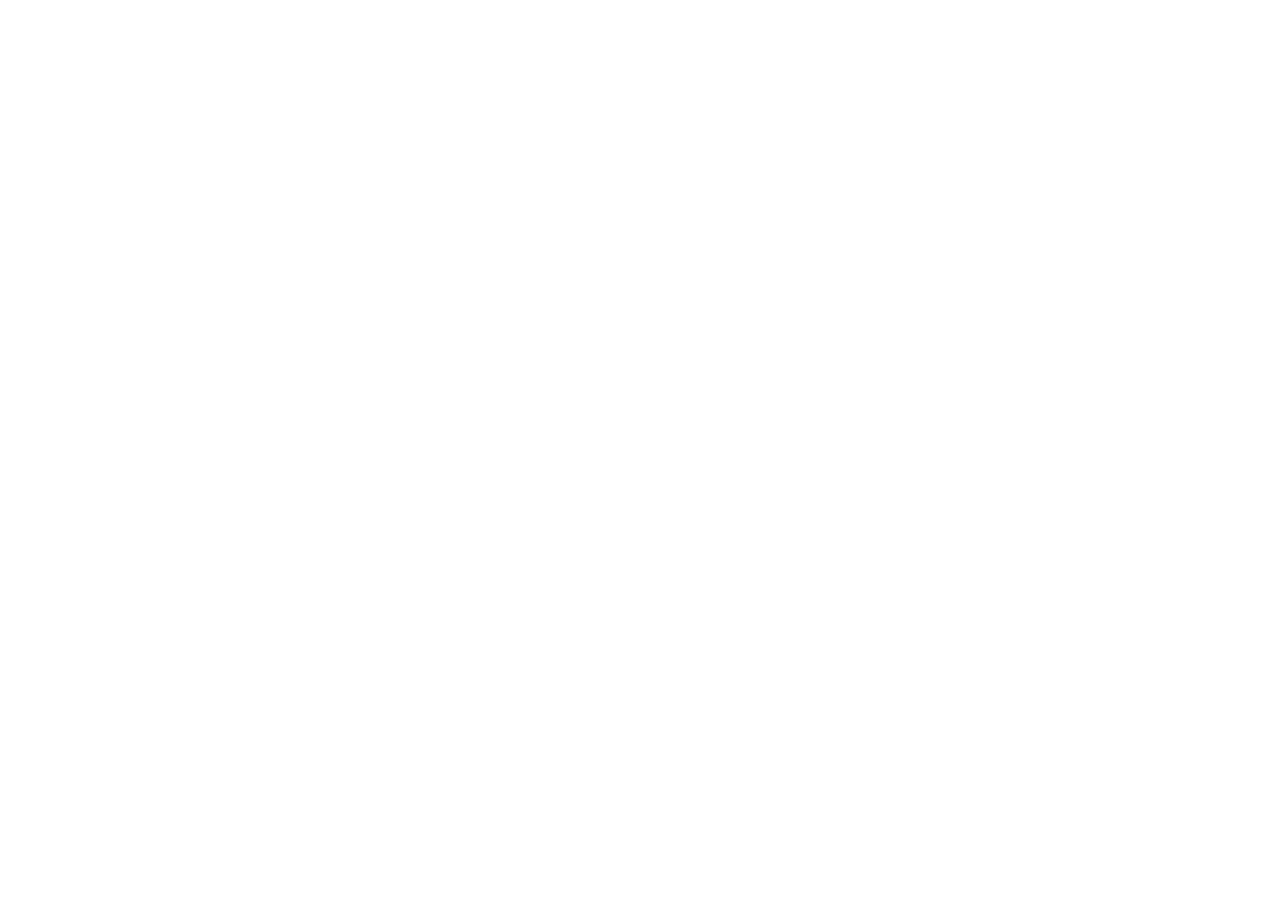
==== index2.html @ 916349c8 "sida 1 desktop och mobil klar" ====
<!DOCTYPE html>
<html lang="en">
<head>
	<meta charset="UTF-8">
	<meta name="viewport" content="width=device-width, initial-scale=1.0">
	<title>Planned Planthood</title>
	<link rel="stylesheet" href="styles2.css">
</head>
<body>
	<div class="wrapper">
		<nav>


		</nav>
<header></header>

<main></main>

<footer></footer>

	</div>
</body>
</html>
---- styles2.css ----
@media screen and (max-width: 480px) {
  .wrapper {
    padding: 0;
    margin: 0;
  }
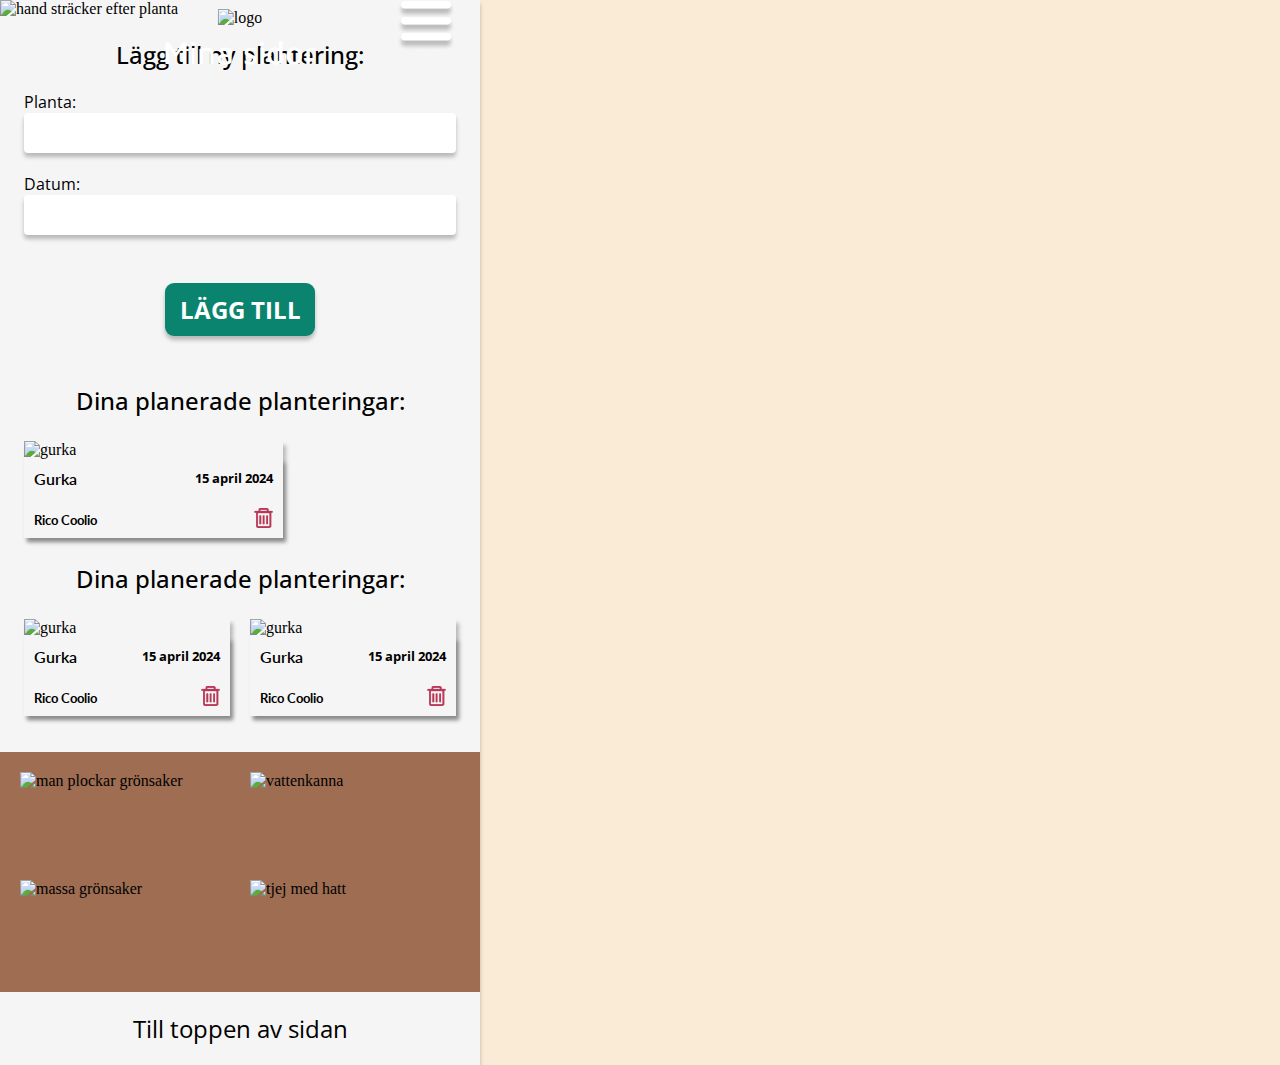
==== commit 8d67a0dc: "sida 2 mobil klar" ====
--- a/index2.html
+++ b/index2.html
@@ -1,23 +1,183 @@
 <!DOCTYPE html>
 <html lang="en">
-<head>
-	<meta charset="UTF-8">
-	<meta name="viewport" content="width=device-width, initial-scale=1.0">
-	<title>Planned Planthood</title>
-	<link rel="stylesheet" href="styles2.css">
-</head>
-<body>
-	<div class="wrapper">
-		<nav>
+  <head>
+    <meta charset="UTF-8" />
+    <meta name="viewport" content="width=device-width, initial-scale=1.0" />
+    <title>Planned Planthood</title>
+    <link rel="stylesheet" href="styles2.css" />
+    <link rel="preconnect" href="https://fonts.googleapis.com" />
+    <link rel="preconnect" href="https://fonts.gstatic.com" crossorigin />
+    <link
+      href="https://fonts.googleapis.com/css2?family=Maven+Pro:wght@400..900&display=swap"
+      rel="stylesheet"
+    />
+    <link rel="preconnect" href="https://fonts.googleapis.com" />
+    <link rel="preconnect" href="https://fonts.gstatic.com" crossorigin />
+    <link
+      href="https://fonts.googleapis.com/css2?family=Maven+Pro:wght@400..900&family=Open+Sans:ital,wght@0,300..800;1,300..800&display=swap"
+      rel="stylesheet"
+    />
+    <link rel="preconnect" href="https://fonts.googleapis.com" />
+    <link rel="preconnect" href="https://fonts.gstatic.com" crossorigin />
+    <link
+      href="https://fonts.googleapis.com/css2?family=Lato:ital,wght@0,100;0,300;0,400;0,700;0,900;1,100;1,300;1,400;1,700;1,900&display=swap"
+      rel="stylesheet"
+    />
+  </head>
+  <body>
+    <div class="wrapper">
+      <nav class="nav">
+        <a class="nav__link" href="#">PLANER</a>
+        <a class="nav__link" href="#">HISTORIK</a>
+        <a class="nav__link" href="#">TIPS</a>
+        <a class="nav__link" href="#">LOGGA UT</a>
+      </nav>
 
+      <header>
+        <img
+          class="header__image header__image--hand"
+          src="./assets/images/handsidan.avif"
+          alt="hand sträcker efter planta"
+        />
+        <img
+          class="header__image header__image--logo"
+          src="./assets/icons/Logo.svg"
+          alt="logo"
+        />
 
-		</nav>
-<header></header>
+        <img
+          class="header__image header__image--menu"
+          src="./assets/images/menu.png"
+          alt="menu"
+        />
 
-<main></main>
+        <h1 class="header__title">Mina sidor</h1>
+      </header>
 
-<footer></footer>
+      <main>
+        <article class="add-plant">
+          <h2 class="add-plant__title">Lägg till ny plantering:</h2>
+          <section class="add-plant__container">
+            <h3 class="add-plant__plant-subtitle">Planta:</h3>
+            <input class="add-plant__plant-name" type="text" />
+          </section>
+          <section class="add-plant__container">
+            <h3 class="add-plant__date-subtitle">Datum:</h3>
+            <input class="add-plant__plant-date" type="text" />
+          </section>
+          <button class="add-plant__button">LÄGG TILL</button>
+        </article>
 
-	</div>
-</body>
-</html>+        <article class="planned-plants">
+          <h2 class="planned-plants__title">Dina planerade planteringar:</h2>
+          <article class="grid">
+            <section class="card">
+              <section class="card__image-container">
+                <img
+                  class="card__image"
+                  src="./assets/images/gurka.avif"
+                  alt="gurka"
+                />
+              </section>
+              <section class="card">
+                <header class="card__header">
+                  <h3 class="card__title">Gurka</h3>
+                  <h3 class="card__date">15 april 2024</h3>
+                </header>
+                <footer class="card__footer">
+                  <h3 class="card__latin-name">Rico Coolio</h3>
+                  <img
+                    class="card__trashbin"
+                    src="./assets/images/papperskorg.png"
+                    alt="trashbin"
+                  />
+                </footer>
+              </section>
+            </section>
+          </article>
+        </article>
+
+        <article class="planted-plants">
+          <h2 class="planted-plants__title">Dina planerade planteringar:</h2>
+          <article class="grid-2">
+            <section class="card">
+              <section class="card__image-container">
+                <img
+                  class="card__image"
+                  src="./assets/images/gurka.avif"
+                  alt="gurka"
+                />
+              </section>
+              <section class="card">
+                <header class="card__header">
+                  <h3 class="card__title">Gurka</h3>
+                  <h3 class="card__date">15 april 2024</h3>
+                </header>
+                <footer class="card__footer">
+                  <h3 class="card__latin-name">Rico Coolio</h3>
+                  <img
+                    class="card__trashbin"
+                    src="./assets/images/papperskorg.png"
+                    alt="trashbin"
+                  />
+                </footer>
+              </section>
+            </section>
+
+            <section class="card">
+              <section class="card__image-container">
+                <img
+                  class="card__image"
+                  src="./assets/images/gurka.avif"
+                  alt="gurka"
+                />
+              </section>
+              <section class="card">
+                <header class="card__header">
+                  <h3 class="card__title">Gurka</h3>
+                  <h3 class="card__date">15 april 2024</h3>
+                </header>
+                <footer class="card__footer">
+                  <h3 class="card__latin-name">Rico Coolio</h3>
+                  <img
+                    class="card__trashbin"
+                    src="./assets/images/papperskorg.png"
+                    alt="trashbin"
+                  />
+                </footer>
+              </section>
+            </section>
+          </article>
+        </article>
+      </main>
+
+      <footer>
+        <section class="grid-3">
+          <section class="gallery">
+            <img
+              class="gallery__card-1"
+              src="./assets/images/plockar.avif"
+              alt="man plockar grönsaker"
+            />
+            <img
+              class="gallery__card-2"
+              src="./assets/images/vattenkanna.avif"
+              alt="vattenkanna"
+            />
+            <img
+              class="gallery__card-3"
+              src="./assets/images/massagrönsaker.avif"
+              alt="massa grönsaker"
+            />
+            <img
+              class="gallery__card-4"
+              src="./assets/images/tjejmedhatt.avif"
+              alt="tjej med hatt"
+            />
+          </section>
+          <h2 class="footer__text">Till toppen av sidan</h2>
+        </section>
+      </footer>
+    </div>
+  </body>
+</html>
--- a/styles2.css
+++ b/styles2.css
@@ -1,5 +1,408 @@
-@media screen and (max-width: 480px) {
-  .wrapper {
-    padding: 0;
-    margin: 0;
-  }+* {
+  box-sizing: border-box;
+  margin: 0;
+  padding: 0;
+}
+
+@media (max-width: 480px) {
+}
+
+body {
+  background-color: antiquewhite;
+}
+.wrapper {
+  max-width: 480px;
+  background-color: whitesmoke;
+  box-shadow: 0px 4px 4px 0px rgba(0, 0, 0, 0.25);
+}
+
+.header__image--hand {
+  width: 100%;
+  height: 390px;
+  object-fit: cover;
+}
+
+header {
+  position: relative;
+}
+.header__image--logo {
+  position: absolute;
+  top: 0%;
+  left: 50%;
+  transform: translate(-50%, 50%);
+}
+
+.header__image--menu {
+  position: absolute;
+  top: 3%;
+  left: 82.5%;
+  width: 60px;
+  height: 50px;
+  display: block;
+}
+
+.header__title {
+  font-family: "Maven Pro";
+  position: absolute;
+  top: 75%;
+  left: 50%;
+  transform: translate(-50%, 50%);
+  color: white;
+  font-weight: 500;
+}
+
+.add-plant__container {
+  margin-top: 20px;
+  display: flex;
+  flex-direction: column;
+}
+
+.add-plant__title {
+  font-family: "Open Sans";
+  font-weight: 500;
+  font-size: 1.5rem;
+  text-align: center;
+  margin-top: 20px;
+}
+
+.add-plant__plant-subtitle,
+.add-plant__date-subtitle {
+  font-family: "Open Sans";
+  font-weight: 400;
+  font-size: 1rem;
+  margin: 0px 5%;
+}
+
+.add-plant__plant-name,
+.add-plant__plant-date {
+  width: 90%;
+  height: 40px;
+  border: 1px;
+  border-radius: 4px;
+  box-shadow: 0px 4px 4px 0px rgba(0, 0, 0, 0.25);
+  align-self: center;
+}
+
+.add-plant {
+  display: flex;
+  flex-direction: column;
+}
+
+.add-plant__button {
+  color: #ffffff;
+  font-family: "Open Sans";
+  font-size: 1.5rem;
+  font-weight: 700;
+  background-color: #0a846e;
+  border: none;
+  border-radius: 9px;
+  box-shadow: 0px 4px 4px 0 hsla(0, 0%, 0%, 0.25);
+  padding: 10px 0px;
+  width: 150px;
+  margin: 10% 0%;
+  align-self: center;
+}
+
+.planned-plants__title {
+  font-family: "Open Sans";
+  font-weight: 500;
+  font-size: 1.5rem;
+  text-align: center;
+}
+
+.grid {
+  display: grid;
+  grid-template-columns: 1.5fr 1fr;
+  margin: 5% 5%;
+}
+
+.card {
+  box-shadow: 3px 4px 4px 0px rgba(0, 0, 0, 0.25);
+}
+
+.card__image {
+  object-fit: cover;
+  width: 100%;
+  height: 220px;
+}
+
+.card__header {
+  display: flex;
+  justify-content: space-between;
+  padding: 10px;
+}
+
+.card__title {
+  font-family: "Lato", sans-serif;
+  font-weight: 600;
+  font-size: 1rem;
+}
+
+.card__date {
+  font-family: "Open Sans";
+  font-weight: 700;
+  font-size: 0.8rem;
+}
+
+.card__footer {
+  display: flex;
+  justify-content: space-between;
+  align-items: flex-end;
+  padding: 10px;
+}
+
+.card__latin-name {
+  font-family: "Lato";
+  font-weight: 700;
+  font-size: 0.8rem;
+}
+
+.card__trashbin {
+  display: block;
+  width: 20px;
+  height: 20px;
+}
+
+.planted-plants__title {
+  font-family: "Open Sans";
+  font-weight: 500;
+  font-size: 1.5rem;
+  text-align: center;
+}
+
+.grid-2 {
+  display: grid;
+  grid-template-columns: 1fr 1fr;
+  margin: 5% 5%;
+  gap: 20px;
+}
+
+.gallery {
+  margin-top: 7.5%;
+  display: grid;
+  grid-template-columns: 1fr 1fr;
+  grid-template-rows: 1fr 1fr;
+  gap: 15px 20px;
+  background-color: rgba(158, 109, 82, 1);
+  padding: 20px;
+}
+
+.gallery__card-1,
+.gallery__card-2,
+.gallery__card-3,
+.gallery__card-4 {
+  height: 92.5px;
+  width: 100%;
+  object-fit: cover;
+}
+
+.footer__text {
+  font-family: "Open Sans";
+  font-weight: 400;
+  font-size: 1.5rem;
+  color: rgba(0, 0, 0, 1);
+  text-align: center;
+  padding: 20px 0px;
+}
+
+.nav {
+  display: none;
+}
+
+@media (max-width: 480px) {
+}
+
+body {
+  background-color: antiquewhite;
+}
+.wrapper {
+  max-width: 480px;
+  background-color: whitesmoke;
+  box-shadow: 0px 4px 4px 0px rgba(0, 0, 0, 0.25);
+}
+
+.header__image--hand {
+  width: 100%;
+  height: 390px;
+  object-fit: cover;
+}
+
+header {
+  position: relative;
+}
+.header__image--logo {
+  position: absolute;
+  top: 0%;
+  left: 50%;
+  transform: translate(-50%, 50%);
+}
+
+.header__image--menu {
+  position: absolute;
+  top: 3%;
+  left: 82.5%;
+  width: 60px;
+  height: 50px;
+  display: block;
+}
+
+.header__title {
+  font-family: "Maven Pro";
+  position: absolute;
+  top: 75%;
+  left: 50%;
+  transform: translate(-50%, 50%);
+  color: white;
+  font-weight: 500;
+}
+
+.add-plant__container {
+  margin-top: 20px;
+  display: flex;
+  flex-direction: column;
+}
+
+.add-plant__title {
+  font-family: "Open Sans";
+  font-weight: 500;
+  font-size: 1.5rem;
+  text-align: center;
+  margin-top: 20px;
+}
+
+.add-plant__plant-subtitle,
+.add-plant__date-subtitle {
+  font-family: "Open Sans";
+  font-weight: 400;
+  font-size: 1rem;
+  margin: 0px 5%;
+}
+
+.add-plant__plant-name,
+.add-plant__plant-date {
+  width: 90%;
+  height: 40px;
+  border: 1px;
+  border-radius: 4px;
+  box-shadow: 0px 4px 4px 0px rgba(0, 0, 0, 0.25);
+  align-self: center;
+}
+
+.add-plant {
+  display: flex;
+  flex-direction: column;
+}
+
+.add-plant__button {
+  color: #ffffff;
+  font-family: "Open Sans";
+  font-size: 1.5rem;
+  font-weight: 700;
+  background-color: #0a846e;
+  border: none;
+  border-radius: 9px;
+  box-shadow: 0px 4px 4px 0 hsla(0, 0%, 0%, 0.25);
+  padding: 10px 0px;
+  width: 150px;
+  margin: 10% 0%;
+  align-self: center;
+}
+
+.planned-plants__title {
+  font-family: "Open Sans";
+  font-weight: 500;
+  font-size: 1.5rem;
+  text-align: center;
+}
+
+.grid {
+  display: grid;
+  grid-template-columns: 1.5fr 1fr;
+  margin: 5% 5%;
+}
+
+.card {
+  box-shadow: 3px 4px 4px 0px rgba(0, 0, 0, 0.25);
+}
+
+.card__image {
+  object-fit: cover;
+  width: 100%;
+  height: 220px;
+}
+
+.card__header {
+  display: flex;
+  justify-content: space-between;
+  padding: 10px;
+}
+
+.card__title {
+  font-family: "Lato", sans-serif;
+  font-weight: 600;
+  font-size: 1rem;
+}
+
+.card__date {
+  font-family: "Open Sans";
+  font-weight: 700;
+  font-size: 0.8rem;
+}
+
+.card__footer {
+  display: flex;
+  justify-content: space-between;
+  align-items: flex-end;
+  padding: 10px;
+}
+
+.card__latin-name {
+  font-family: "Lato";
+  font-weight: 700;
+  font-size: 0.8rem;
+}
+
+.card__trashbin {
+  display: block;
+  width: 20px;
+  height: 20px;
+}
+
+.grid-2 {
+  display: grid;
+  grid-template-columns: 1fr 1fr;
+  margin: 5% 5%;
+  gap: 20px;
+}
+
+.gallery {
+  margin-top: 7.5%;
+  display: grid;
+  grid-template-columns: 1fr 1fr;
+  grid-template-rows: 1fr 1fr;
+  gap: 15px 20px;
+  background-color: rgba(158, 109, 82, 1);
+  padding: 20px;
+}
+
+.gallery__card-1,
+.gallery__card-2,
+.gallery__card-3,
+.gallery__card-4 {
+  height: 92.5px;
+  width: 100%;
+  object-fit: cover;
+}
+
+.footer__text {
+  font-family: "Open Sans";
+  font-weight: 400;
+  font-size: 1.5rem;
+  color: rgba(0, 0, 0, 1);
+  text-align: center;
+  padding: 20px 0px;
+}
+
+.nav {
+  display: none;
+}
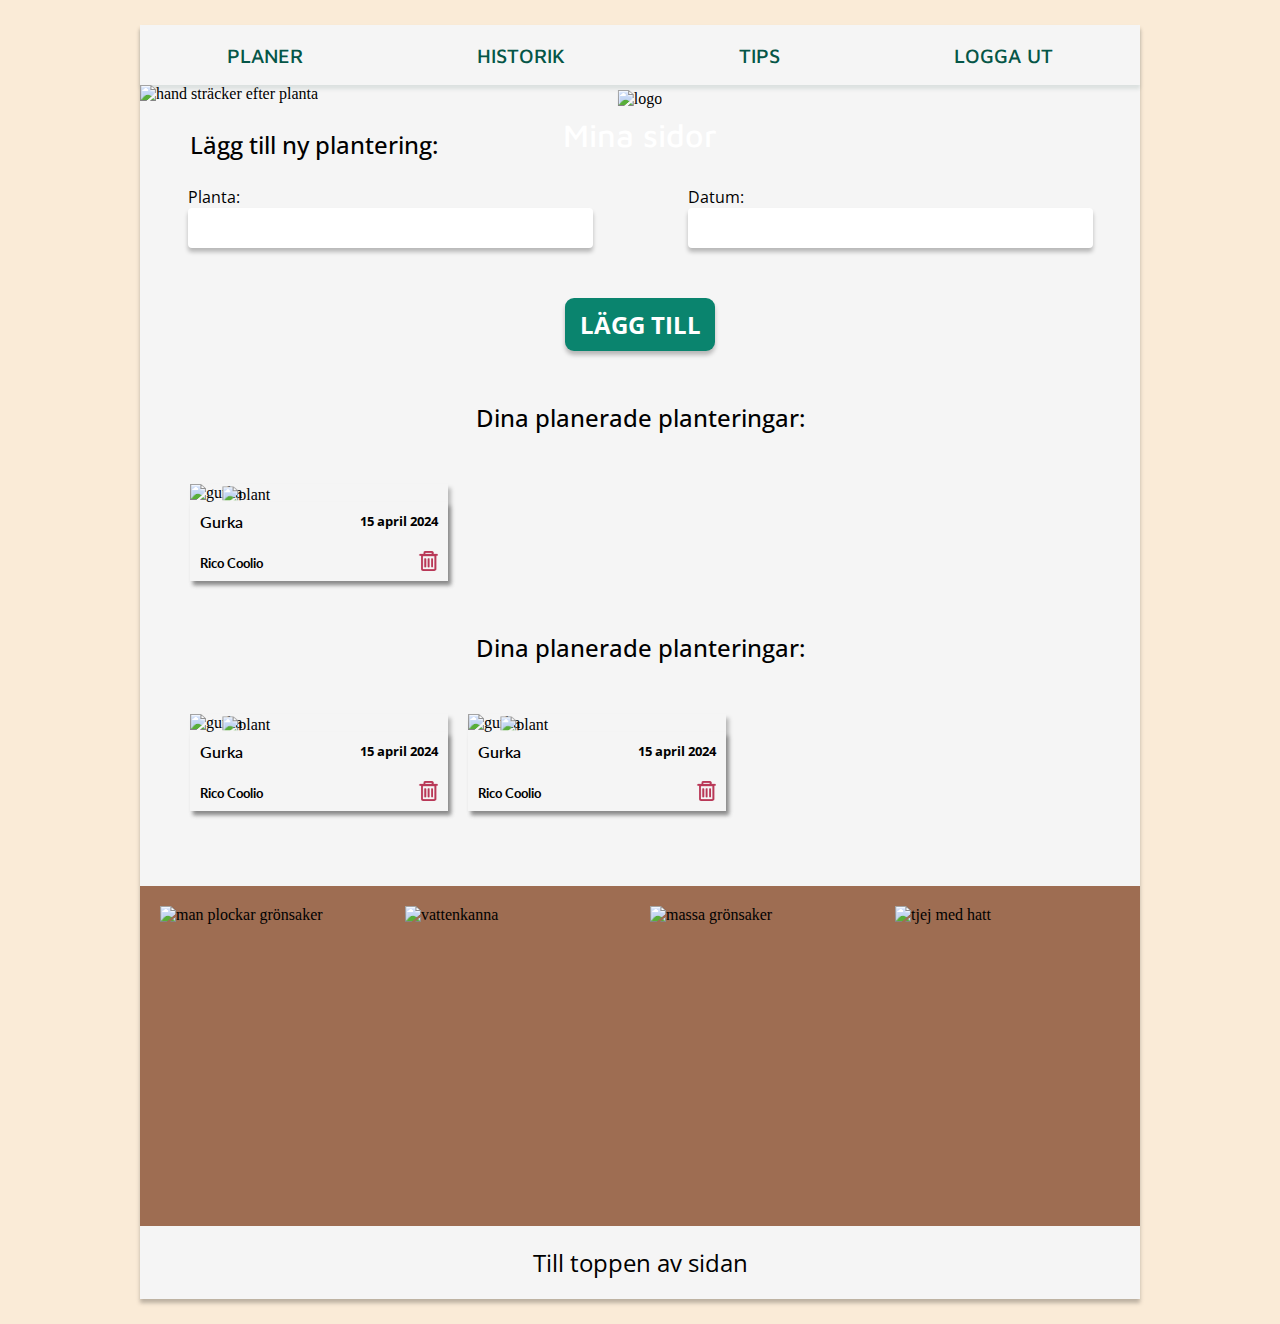
==== commit ef400958: "SIDA 1 OCH 2 KLAR MOBIL OCH DESKTOP" ====
--- a/index2.html
+++ b/index2.html
@@ -57,14 +57,17 @@
       <main>
         <article class="add-plant">
           <h2 class="add-plant__title">Lägg till ny plantering:</h2>
-          <section class="add-plant__container">
-            <h3 class="add-plant__plant-subtitle">Planta:</h3>
-            <input class="add-plant__plant-name" type="text" />
+          <section class="add-plant__parent-container">
+            <section class="add-plant__container">
+              <h3 class="add-plant__plant-subtitle">Planta:</h3>
+              <input class="add-plant__plant-name" type="text" />
+            </section>
+            <section class="add-plant__container">
+              <h3 class="add-plant__date-subtitle">Datum:</h3>
+              <input class="add-plant__plant-date" type="text" />
+            </section>
           </section>
-          <section class="add-plant__container">
-            <h3 class="add-plant__date-subtitle">Datum:</h3>
-            <input class="add-plant__plant-date" type="text" />
-          </section>
+
           <button class="add-plant__button">LÄGG TILL</button>
         </article>
 
@@ -77,6 +80,11 @@
                   class="card__image"
                   src="./assets/images/gurka.avif"
                   alt="gurka"
+                />
+                <img
+                  class="card__image card__image--plant"
+                  src="./assets/icons/plant.svg"
+                  alt="plant"
                 />
               </section>
               <section class="card">
@@ -107,6 +115,12 @@
                   src="./assets/images/gurka.avif"
                   alt="gurka"
                 />
+
+                <img
+                  class="card__image card__image--plant"
+                  src="./assets/icons/plant.svg"
+                  alt="plant"
+                />
               </section>
               <section class="card">
                 <header class="card__header">
@@ -131,6 +145,12 @@
                   src="./assets/images/gurka.avif"
                   alt="gurka"
                 />
+
+                <img
+                  class="card__image card__image--plant"
+                  src="./assets/icons/plant.svg"
+                  alt="plant"
+                />
               </section>
               <section class="card">
                 <header class="card__header">
--- a/styles2.css
+++ b/styles2.css
@@ -209,200 +209,107 @@
   display: none;
 }
 
-@media (max-width: 480px) {
-}
-
-body {
-  background-color: antiquewhite;
-}
-.wrapper {
-  max-width: 480px;
-  background-color: whitesmoke;
-  box-shadow: 0px 4px 4px 0px rgba(0, 0, 0, 0.25);
-}
-
-.header__image--hand {
-  width: 100%;
-  height: 390px;
-  object-fit: cover;
-}
-
-header {
-  position: relative;
-}
-.header__image--logo {
-  position: absolute;
-  top: 0%;
-  left: 50%;
-  transform: translate(-50%, 50%);
-}
-
-.header__image--menu {
-  position: absolute;
-  top: 3%;
-  left: 82.5%;
-  width: 60px;
-  height: 50px;
-  display: block;
-}
-
-.header__title {
-  font-family: "Maven Pro";
-  position: absolute;
-  top: 75%;
-  left: 50%;
-  transform: translate(-50%, 50%);
-  color: white;
-  font-weight: 500;
-}
-
-.add-plant__container {
-  margin-top: 20px;
-  display: flex;
-  flex-direction: column;
-}
-
-.add-plant__title {
-  font-family: "Open Sans";
-  font-weight: 500;
-  font-size: 1.5rem;
-  text-align: center;
-  margin-top: 20px;
-}
-
-.add-plant__plant-subtitle,
-.add-plant__date-subtitle {
-  font-family: "Open Sans";
-  font-weight: 400;
-  font-size: 1rem;
-  margin: 0px 5%;
-}
-
-.add-plant__plant-name,
-.add-plant__plant-date {
-  width: 90%;
-  height: 40px;
-  border: 1px;
-  border-radius: 4px;
-  box-shadow: 0px 4px 4px 0px rgba(0, 0, 0, 0.25);
-  align-self: center;
-}
-
-.add-plant {
-  display: flex;
-  flex-direction: column;
-}
-
-.add-plant__button {
-  color: #ffffff;
-  font-family: "Open Sans";
-  font-size: 1.5rem;
-  font-weight: 700;
-  background-color: #0a846e;
-  border: none;
-  border-radius: 9px;
-  box-shadow: 0px 4px 4px 0 hsla(0, 0%, 0%, 0.25);
-  padding: 10px 0px;
-  width: 150px;
-  margin: 10% 0%;
-  align-self: center;
-}
-
-.planned-plants__title {
-  font-family: "Open Sans";
-  font-weight: 500;
-  font-size: 1.5rem;
-  text-align: center;
-}
-
-.grid {
-  display: grid;
-  grid-template-columns: 1.5fr 1fr;
-  margin: 5% 5%;
-}
-
-.card {
-  box-shadow: 3px 4px 4px 0px rgba(0, 0, 0, 0.25);
-}
-
-.card__image {
-  object-fit: cover;
-  width: 100%;
-  height: 220px;
-}
-
-.card__header {
-  display: flex;
-  justify-content: space-between;
-  padding: 10px;
-}
-
-.card__title {
-  font-family: "Lato", sans-serif;
-  font-weight: 600;
-  font-size: 1rem;
-}
-
-.card__date {
-  font-family: "Open Sans";
-  font-weight: 700;
-  font-size: 0.8rem;
-}
-
-.card__footer {
-  display: flex;
-  justify-content: space-between;
-  align-items: flex-end;
-  padding: 10px;
-}
-
-.card__latin-name {
-  font-family: "Lato";
-  font-weight: 700;
-  font-size: 0.8rem;
-}
-
-.card__trashbin {
-  display: block;
-  width: 20px;
-  height: 20px;
-}
-
-.grid-2 {
-  display: grid;
-  grid-template-columns: 1fr 1fr;
-  margin: 5% 5%;
-  gap: 20px;
-}
-
-.gallery {
-  margin-top: 7.5%;
-  display: grid;
-  grid-template-columns: 1fr 1fr;
-  grid-template-rows: 1fr 1fr;
-  gap: 15px 20px;
-  background-color: rgba(158, 109, 82, 1);
-  padding: 20px;
-}
-
-.gallery__card-1,
-.gallery__card-2,
-.gallery__card-3,
-.gallery__card-4 {
-  height: 92.5px;
-  width: 100%;
-  object-fit: cover;
-}
-
-.footer__text {
-  font-family: "Open Sans";
-  font-weight: 400;
-  font-size: 1.5rem;
-  color: rgba(0, 0, 0, 1);
-  text-align: center;
-  padding: 20px 0px;
-}
-
-.nav {
-  display: none;
-}
+@media (min-width: 481px) {
+  body {
+    width: 100vw;
+    height: 100vh;
+    height: 100%;
+    background-color: antiquewhite;
+  }
+
+  .wrapper {
+    max-width: 1000px;
+    margin: 25px auto;
+    background-color: whitesmoke;
+    box-shadow: 0px 4px 4px 0px rgba(0, 0, 0, 0.25);
+  }
+
+  .nav {
+    width: 100%;
+    height: 60px;
+    display: flex;
+    justify-content: space-around;
+    align-items: center;
+    box-shadow: 0px 4px 4px #03382f1c;
+  }
+
+  .nav__link {
+    text-decoration: none;
+    color: rgba(5, 86, 71, 1);
+    font-weight: 500;
+    font-size: 1.25rem;
+    font-family: "Maven Pro", sans-serif;
+  }
+
+  .header__image--logo {
+    top: -20%;
+  }
+
+  .header__image--menu {
+    display: none;
+  }
+
+  .header__title {
+    top: 65%;
+  }
+
+  .add-plant {
+    align-items: center;
+    justify-content: flex-start;
+  }
+
+  .add-plant__title {
+    align-self: start;
+    margin: 2.5% 5%;
+  }
+
+  .add-plant__parent-container {
+    display: flex;
+    justify-content: center;
+    width: 100%;
+  }
+
+  .add-plant__container {
+    width: 100%;
+    margin: 0% 2.5%;
+  }
+
+  .add-plant__button {
+    margin: 5%;
+  }
+
+  .grid {
+    grid-template-columns: 0.75fr 0.75fr 1fr;
+    gap: 20px;
+  }
+
+  .card__image-container {
+    position: relative;
+  }
+
+  .card__image--plant {
+    position: absolute;
+    object-fit: contain;
+    width: 75%;
+    height: 75%;
+    top: 50%;
+    left: 50%;
+    transform: translate(-50%, -50%);
+  }
+
+  .grid-2 {
+    grid-template-columns: 0.75fr 0.75fr 1fr;
+  }
+
+  .gallery {
+    grid-template-columns: repeat(4, 1fr);
+    grid-template-rows: 300px;
+  }
+
+  .gallery__card-1,
+  .gallery__card-2,
+  .gallery__card-3,
+  .gallery__card-4 {
+    height: 100%;
+  }
+}
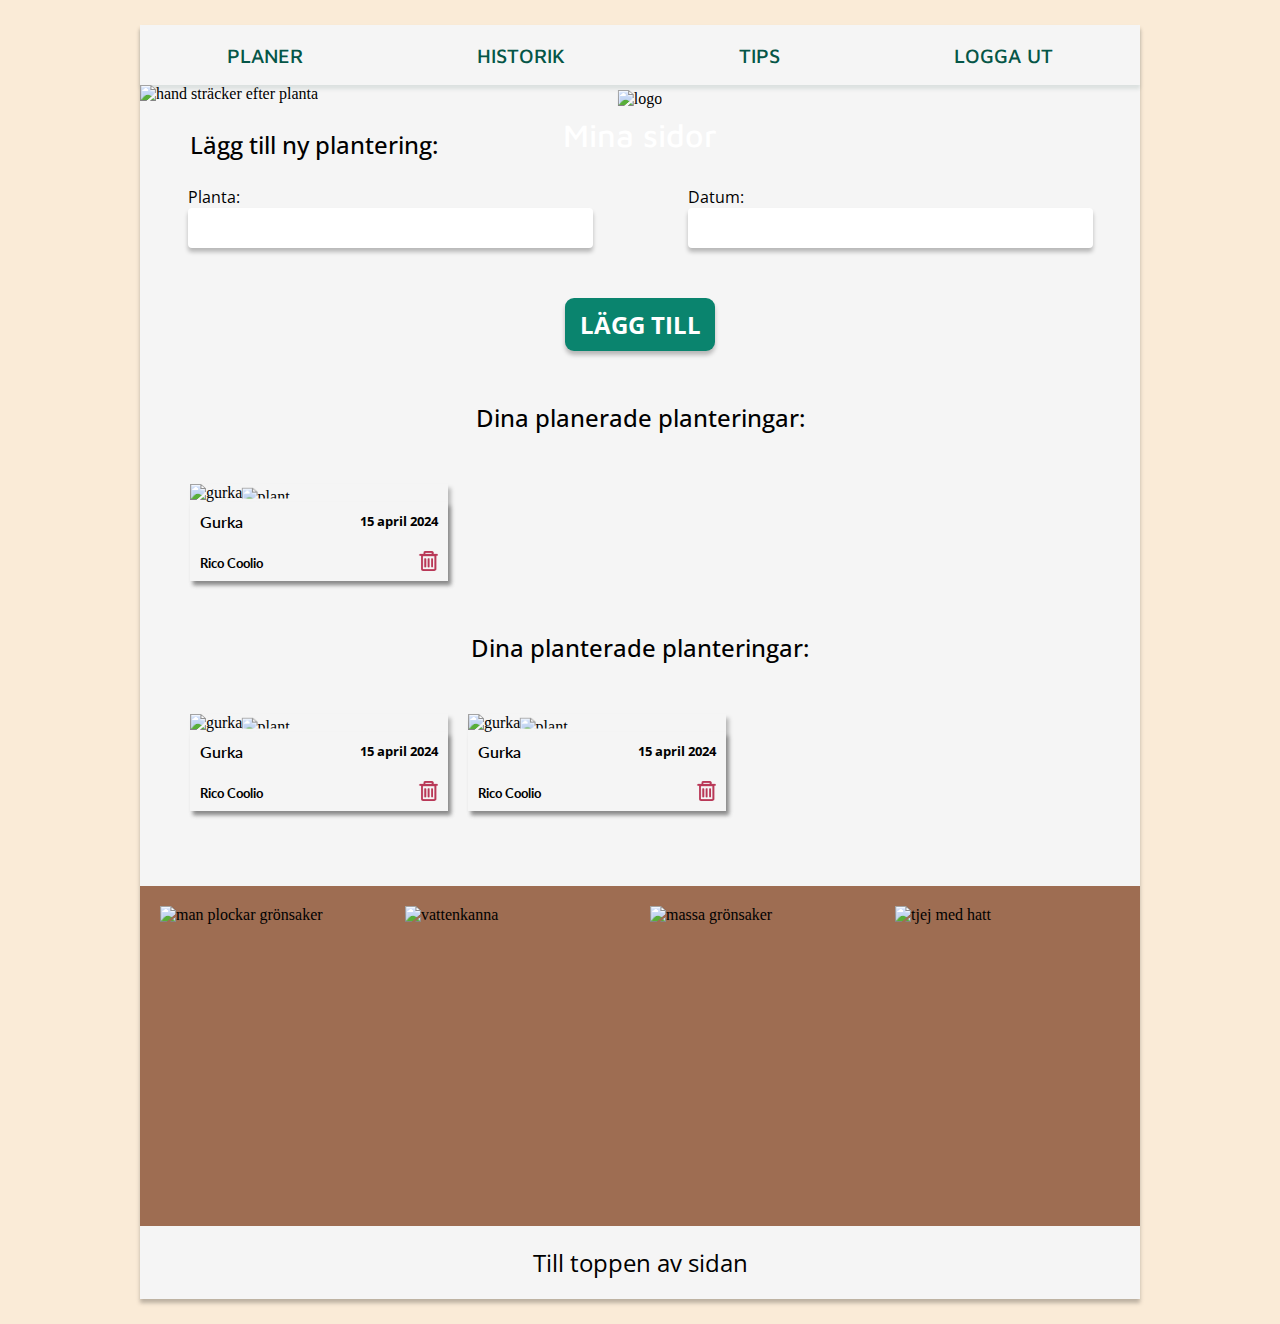
==== commit e595d850: "sida 2 mobil och desktop klar" ====
--- a/index2.html
+++ b/index2.html
@@ -106,7 +106,7 @@
         </article>
 
         <article class="planted-plants">
-          <h2 class="planted-plants__title">Dina planerade planteringar:</h2>
+          <h2 class="planted-plants__title">Dina planterade planteringar:</h2>
           <article class="grid-2">
             <section class="card">
               <section class="card__image-container">
--- a/styles2.css
+++ b/styles2.css
@@ -209,6 +209,10 @@
   display: none;
 }
 
+.card__image--plant {
+  display: none;
+}
+
 @media (min-width: 481px) {
   body {
     width: 100vw;
@@ -288,10 +292,11 @@
   }
 
   .card__image--plant {
+    display: block;
     position: absolute;
     object-fit: contain;
-    width: 75%;
-    height: 75%;
+    width: 60%;
+    height: 60%;
     top: 50%;
     left: 50%;
     transform: translate(-50%, -50%);
